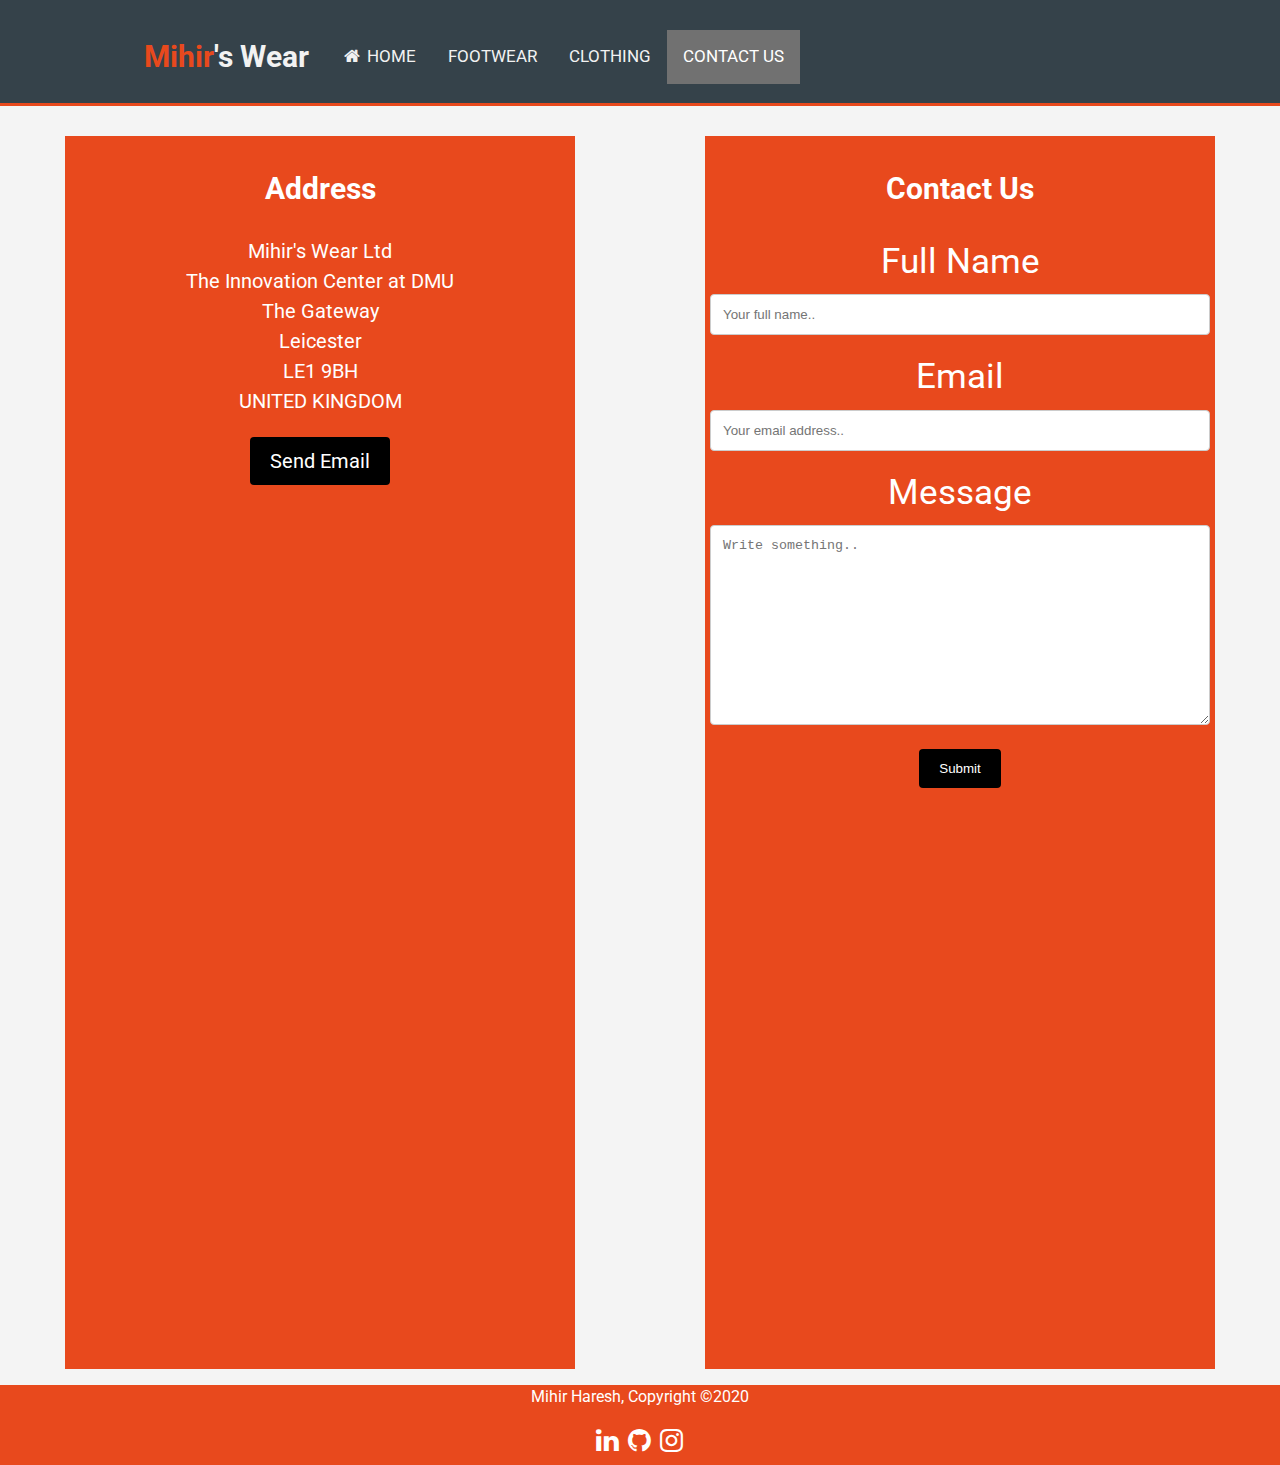
==== contact_us.html @ 4d43aea5 "Add files via upload" ====
<!doctype html>
<html lang="en">

<head>
  <meta charset="utf-8">
  <meta name="viewport" content="width=device-width, initial-scale=1.0">
  <link rel="stylesheet" href="https://cdnjs.cloudflare.com/ajax/libs/font-awesome/4.7.0/css/font-awesome.min.css">
  <link href="https://fonts.googleapis.com/css?family=Roboto&display=swap" rel="stylesheet">
  <title>CONTACT US</title>
  <link rel="stylesheet" href="css/styles.css">

</head>

<body>
  <header>
    <nav class="container">

      <div class="headernav" id="headernav">
        <div id="logo">
          <a style="text-transform: capitalize;" href="index.html">
            <p><span class="highlight">Mihir</span>'s Wear</p>
          </a>
        </div>
        <a href="index.html"><i class="fa fa-fw fa-home"></i> Home</a>
        <a href="footwear.html">Footwear</a>
        <a href="clothing.html">Clothing</a>
        <a href="contact_us.html" class="active">Contact Us</a>
        <a href="javascript:void(0);" class="icon" onclick="myFunction1()">
          <i class="fa fa-bars"></i>
        </a>
      </div>
    </nav>

  </header>


  <br>

  <div>
    <div class="flex-container">
      <div class="flex-item-contact">
        <h2>Address</h2>
        Mihir's Wear Ltd<br>
        The Innovation Center at DMU<br>
        The Gateway<br>
        Leicester<br>
        LE1 9BH <br>
        UNITED KINGDOM<br><br>

        <a class="button-email" href="mailto:someone@example.com?Subject=Hello%20again" target="_top">Send Email</a>
        <br> <br>
        <iframe
          src="https://www.google.com/maps/embed?pb=!1m18!1m12!1m3!1d2421.6966442804214!2d-1.1400378841884353!3d52.6293258798351!2m3!1f0!2f0!3f0!3m2!1i1024!2i768!4f13.1!3m3!1m2!1s0x487760df1661071b%3A0xb2483bae114f6f5a!2sGateway%20House!5e0!3m2!1sen!2suk!4v1585667737982!5m2!1sen!2suk"
          width="500" height="450" frameborder="0" style="border:0;" allowfullscreen="" aria-hidden="false"
          tabindex="0"></iframe>
        <div id="googleMap" style="width:100%;height:400px;"></div>
      </div>
      <div class="flex-item-contact">
        <h2>Contact Us</h2>
        <form>
          <label for="fname">Full Name</label>
          <input type="text" id="fname" name="fullname" placeholder="Your full name..">

          <label for="email">Email</label>
          <input type="text" id="email" name="email" placeholder="Your email address..">

          <label for="message">Message</label>
          <textarea id="message" name="message" placeholder="Write something.." style="height:200px"></textarea>

          <input type="submit" value="Submit">
        </form>
      </div>
    </div>
  </div>

  <footer>
    <p>Mihir Haresh, Copyright &copy;2020</p>
    <div class="social">
      <a class="fa fa-linkedin fa-lg" aria-hidden="true"
        href="https://www.linkedin.com/in/mihir-h-a9b1a416b/"><span></span>
      </a>
      <a class="fa fa-github fa-lg" aria-hidden="true" href="https://github.com/mihirrh"><span></span>
      </a>
      <a class="fa fa-instagram fa-lg" aria-hidden="true" href="https://instagram.com/mihirrh"><span></span>
      </a>
    </div>
  </footer>

  <script src="js/scripts.js"></script>
  </script>

</body>

</html>
---- css/styles.css ----
body {

  font-family: 'Roboto', Arial, Helvetica, sans-serif;
  font-size: 20px;
  line-height: 1.5;
  padding: 0;
  margin: 0;
  background-color: #f4f4f4;
}

p {
  font-size: 16px;
}

div .text-sale {
  color: #e8491d;
  text-transform: uppercase;
  font-weight: bold;
  text-align: center;
}

label {
  font-size: 35px;
}

/* Main  */
.container {
  width: 80%;
  margin: auto;
  overflow: hidden;
}

.contact-containter {
  width: 1100px;
  margin: auto;
  overflow: hidden;
}

/* Header and the border*/
.ul {
  margin: 0;
  padding: 0;
}

a {
  color: #ffffff;
  text-decoration: none;
}

header {
  background: #35424a;
  color: #ffffff;
  padding-top: 30px;
  min-height: 70px;
  border-bottom: #e8491d 3px solid;
}

header a {
  color: #ffffff;
  text-decoration: none;
  text-transform: uppercase;
  font-size: 16px;
}

header #logo {
  /* float: left; */
  margin-right: 25px;
}

header #logo h1 {
  margin: 0;
}

header #logo p {
  font-size: 30px;
  margin: 0;
  font-weight: bold;
  top: -10px;
  display: block;
  position: relative
}

header nav {
  margin-top: 10px;
}

header .highlight,
header .current a {
  color: #e8491d;
  font-weight: bold;

}

header a:hover {
  color: #cccccc;
  font-weight: bold;
}

/* responsive nav bar */
.headernav {
  overflow: hidden;
}

.headernav a {
  float: left;
  display: block;
  color: #f2f2f2;
  text-align: center;
  padding: 14px 16px;
  text-decoration: none;
  font-size: 17px;
}

.headernav a:hover {
  background-color: #ddd;
  color: black;
}

.headernav a.active {
  color: white;
  /* background-color: #e8491d; */
}

.headernav .icon {
  display: none;
}

@media screen and (max-width: 600px) {
  .headernav a:not(:first-child) {
    display: none;
  }

  .headernav a.icon {
    float: right;
    display: block;
  }
}

@media screen and (max-width: 600px) {
  .headernav.responsive {
    position: relative;
  }

  .headernav.responsive .icon {
    position: absolute;
    right: 0;
    top: 0;
  }

  .headernav.responsive a {
    float: none;
    display: block;
    text-align: left;
  }
}

footer {
  left: 0;
  bottom: 0;
  width: 100%;
  position: auto;
  background-color: #e8491d;
  color: white;
  text-align: center;
}

div.social {
  margin-top: 5px;
  letter-spacing: 2px;
  padding-bottom: 10px;
}


/* Slideshow container */
.slideshow-container {
  max-width: 1200px;
  position: relative;
  margin: auto;
}

/* Caption text */
.text {
  color: #f2f2f2;
  font-size: 15px;
  padding: 8px 12px;
  position: absolute;
  bottom: 8px;
  width: 100%;
  text-align: center;
}

/* Number text (1/3 etc) */
.numbertext {
  color: #f2f2f2;
  font-size: 12px;
  padding: 8px 12px;
  position: absolute;
  top: 0;
}

/* The dots/bullets/indicators */
.dot {
  height: 15px;
  width: 15px;
  margin: 0 2px;
  background-color: #bbb;
  border-radius: 50%;
  display: inline-block;
  transition: background-color 0.6s ease;
}

.active {
  background-color: #717171;
}

/* Fading animation */
.fade {
  -webkit-animation-name: fade;
  -webkit-animation-duration: 1.5s;
  animation-name: fade;
  animation-duration: 1.5s;
}

@-webkit-keyframes fade {
  from {
    opacity: .4
  }

  to {
    opacity: 1
  }
}

@keyframes fade {
  from {
    opacity: .4
  }

  to {
    opacity: 1
  }
}

/* On smaller screens, decrease text size */
@media only screen and (max-width: 300px) {
  .text {
    font-size: 11px
  }
}

.flex-container {
  padding: 0;
  margin: 0;
  list-style: none;

  display: -webkit-box;
  display: -moz-box;
  display: -ms-flexbox;
  display: -webkit-flex;
  display: flex;

  -webkit-flex-flow: row wrap;
  justify-content: space-around;
}

.flex-item {
  background: #e8491d;
  padding: 5px;
  width: 250px;
  height: auto;
  margin-top: 10px;
  margin-bottom: 10px;
  color: white;
  font-weight: bold;
  font-size: 3em;
  text-align: center;
}

.flex-item-contact {
  background: #e8491d;
  padding: 5px;
  width: 500px;
  height: auto;
  color: white;
  text-align: center;
}

.card {
  box-shadow: 0 4px 8px 0 rgba(0, 0, 0, 0.2);
  max-width: 300px;
  margin: auto;
  text-align: center;
  font-family: arial;
  margin: 10px;
}

.price {
  color: white;
  font-size: 22px;
}

.card button {
  border: none;
  outline: 0;
  padding: 12px;
  color: white;
  background-color: #000;
  text-align: center;
  cursor: pointer;
  width: 100%;
  font-size: 18px;
}

.card button:hover {
  opacity: 0.7;
}

h4 {
  margin: 0;
  padding: 0;
  font-size: 20px;
}

input[type=text],
select,
textarea {
  width: 100%;
  padding: 12px;
  border: 1px solid #ccc;
  border-radius: 4px;
  box-sizing: border-box;
  margin-top: 6px;
  margin-bottom: 16px;
  resize: vertical;
}

input[type=submit] {
  background-color: #000;
  color: white;
  padding: 12px 20px;
  border: none;
  border-radius: 4px;
  cursor: pointer;
}

input[type=submit]:hover {
  background-color: #717171;
}

a.button-email {
  background-color: #000;
  color: white;
  padding: 12px 20px;
  border: none;
  border-radius: 4px;
  cursor: pointer;
}

a.button-email:hover {
  background-color: #717171;
}

.map-responsive {
  overflow: hidden;
  padding-bottom: 56.25%;
  position: relative;
  height: 0;
  margin-top: 25px;
}

.map-responsive iframe {
  left: 0;
  top: 0;
  height: 100%;
  width: 100%;
  position: absolute;
}

.button {
  margin: 20px;
}

.zoom {
  transition: transform 1000ms;
}

.zoom:hover {
  -ms-transform: scale(1.2);
  /* IE 9 */
  -webkit-transform: scale(1.2);
  /* Safari 3-8 */
  transform: scale(1.2);
}
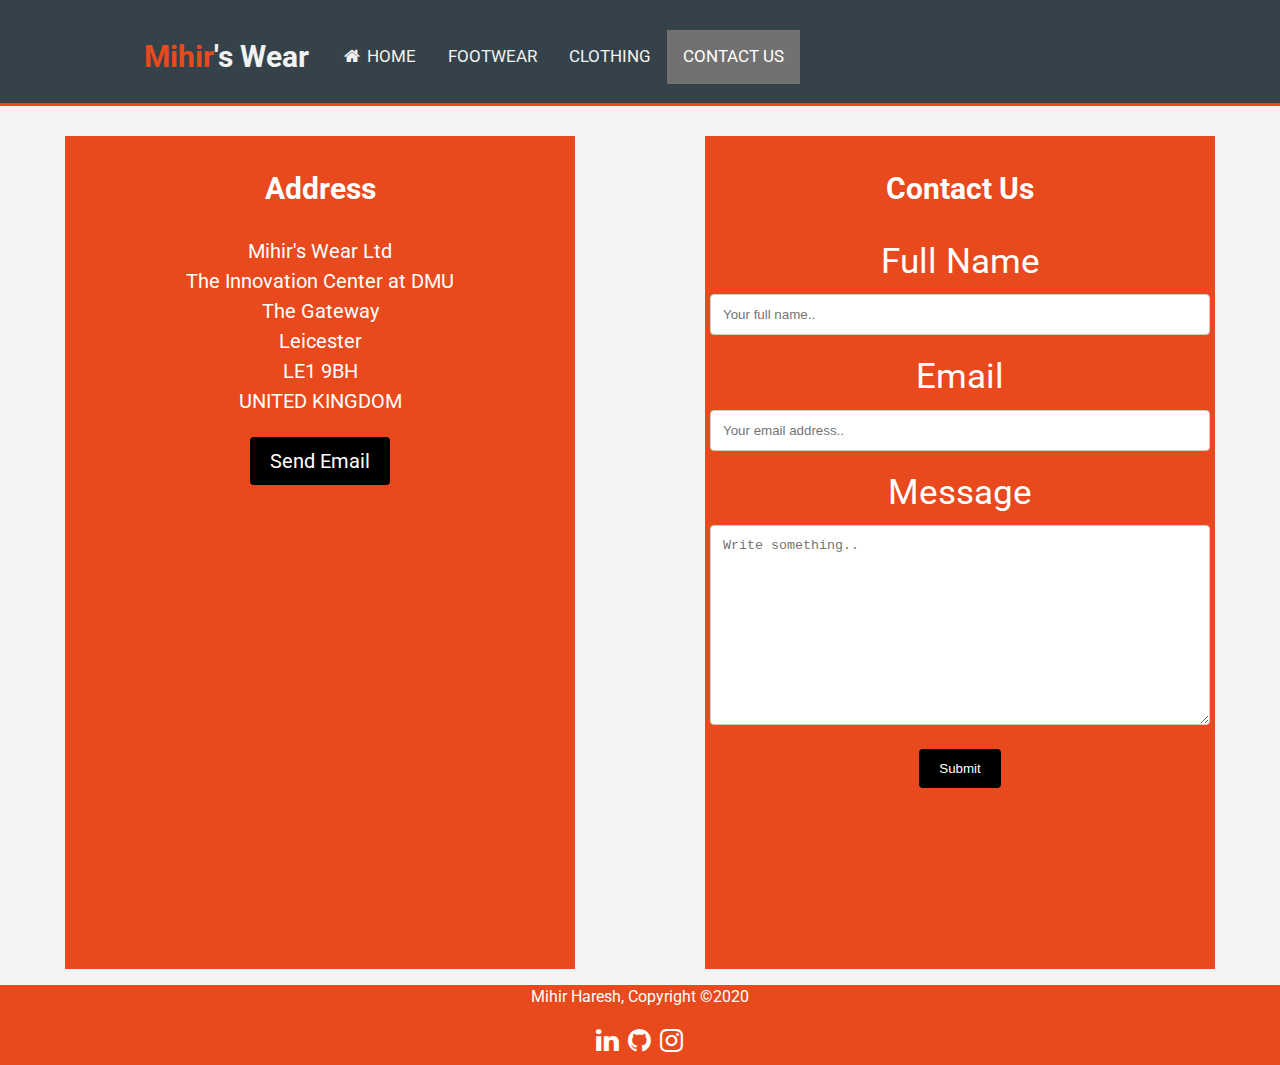
==== commit 3449dc53: "Update contact_us.html" ====
--- a/contact_us.html
+++ b/contact_us.html
@@ -53,7 +53,6 @@
           src="https://www.google.com/maps/embed?pb=!1m18!1m12!1m3!1d2421.6966442804214!2d-1.1400378841884353!3d52.6293258798351!2m3!1f0!2f0!3f0!3m2!1i1024!2i768!4f13.1!3m3!1m2!1s0x487760df1661071b%3A0xb2483bae114f6f5a!2sGateway%20House!5e0!3m2!1sen!2suk!4v1585667737982!5m2!1sen!2suk"
           width="500" height="450" frameborder="0" style="border:0;" allowfullscreen="" aria-hidden="false"
           tabindex="0"></iframe>
-        <div id="googleMap" style="width:100%;height:400px;"></div>
       </div>
       <div class="flex-item-contact">
         <h2>Contact Us</h2>
@@ -91,4 +90,4 @@
 
 </body>
 
-</html>+</html>
